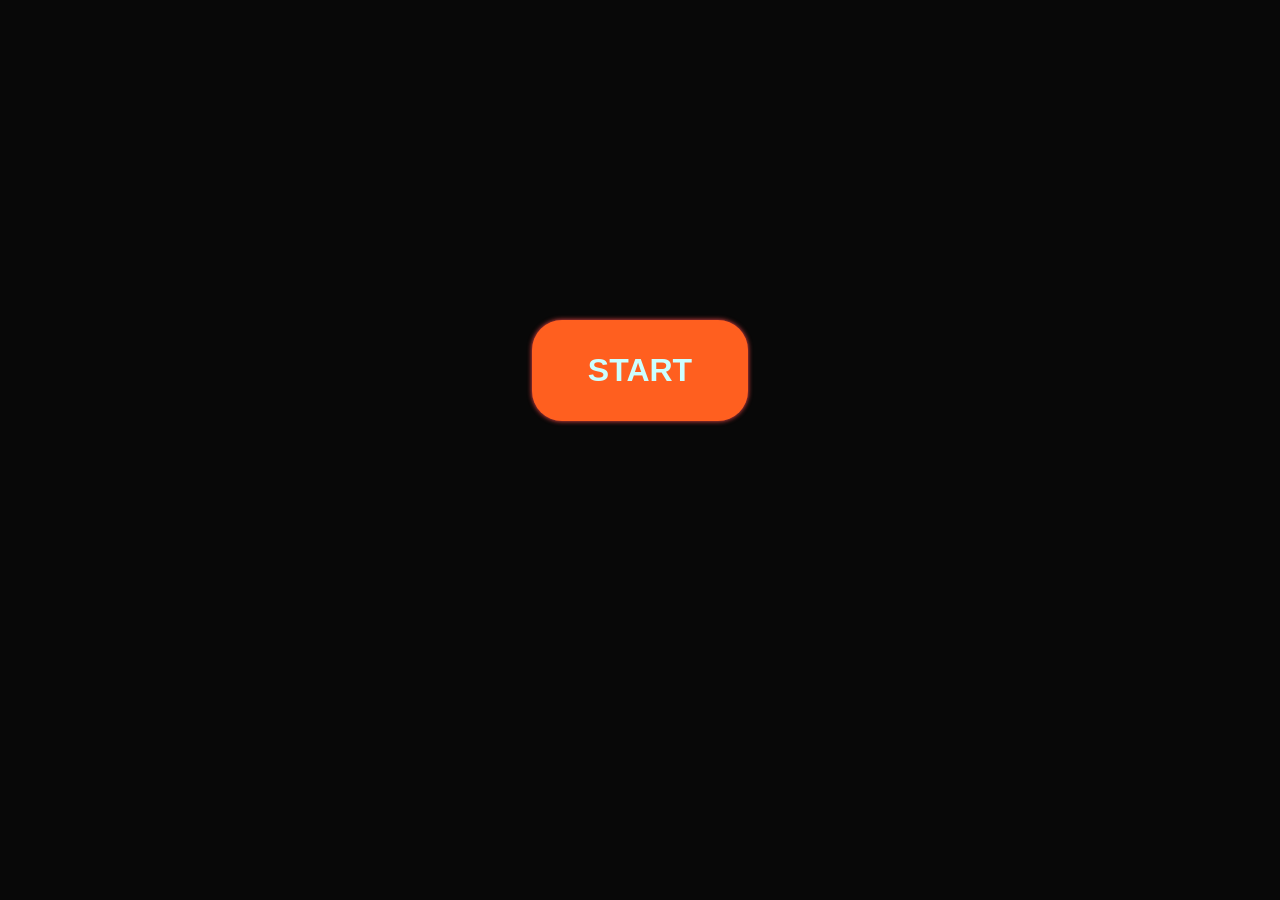
==== index.html @ 41b1b64e "very unmade" ====
<!DOCTYPE html>
<html lang="en">
<head>
    <meta charset="UTF-8">
    <meta name="viewport" content="width=device-width, initial-scale=1.0">
    <title>TEst your luck</title>
    <link rel="stylesheet" href="game.css">
    <script src="game.js" defer></script>
</head>
<body>
    <div id="homeP">
        
        <h1></h1>
        
        <div id="btnStrart">
            <button id="START">START</button>
        </div>
    </div>
</body>
</html>
---- game.css ----
*{
    margin: 0;
    padding: 0;
    box-sizing: border-box;
}

html{
    scroll-behavior: smooth;
}

body{
    background-color: #080808;
}

#homeP{
    display: flex;
    align-items: center;
    justify-content: center;
    flex-direction: column;
}

h1{
    font-family: "Josefin Sans", sans-serif;
    font-size: 4rem;
    color: #ccffff;
    padding: 10rem;
}

#START{
    color: #ccffff;
    background-color: #FF5F1F;
    font-weight: 600;
    font-size: 2rem;
    font-family: "Josefin Sans", sans-serif;
    box-shadow: 0 0 5px#ff4d4d;
    border-radius: 30px;
    cursor: pointer;
    transition: 1.25s;
    border:none;
    padding: 2rem 3.5rem;
}

#START:hover{
    color: #99ffd6;
    background: #00ff88;
    box-shadow: 0 0 10px #47d147;
    transform: translateY(-1.5px) (1.08);
}

#START:active{
    color: #99ffd6;
    background: #00ff88;
    box-shadow: 0 0 10px #47d147;
    transform: translateY(1px) scale(0.98);
}
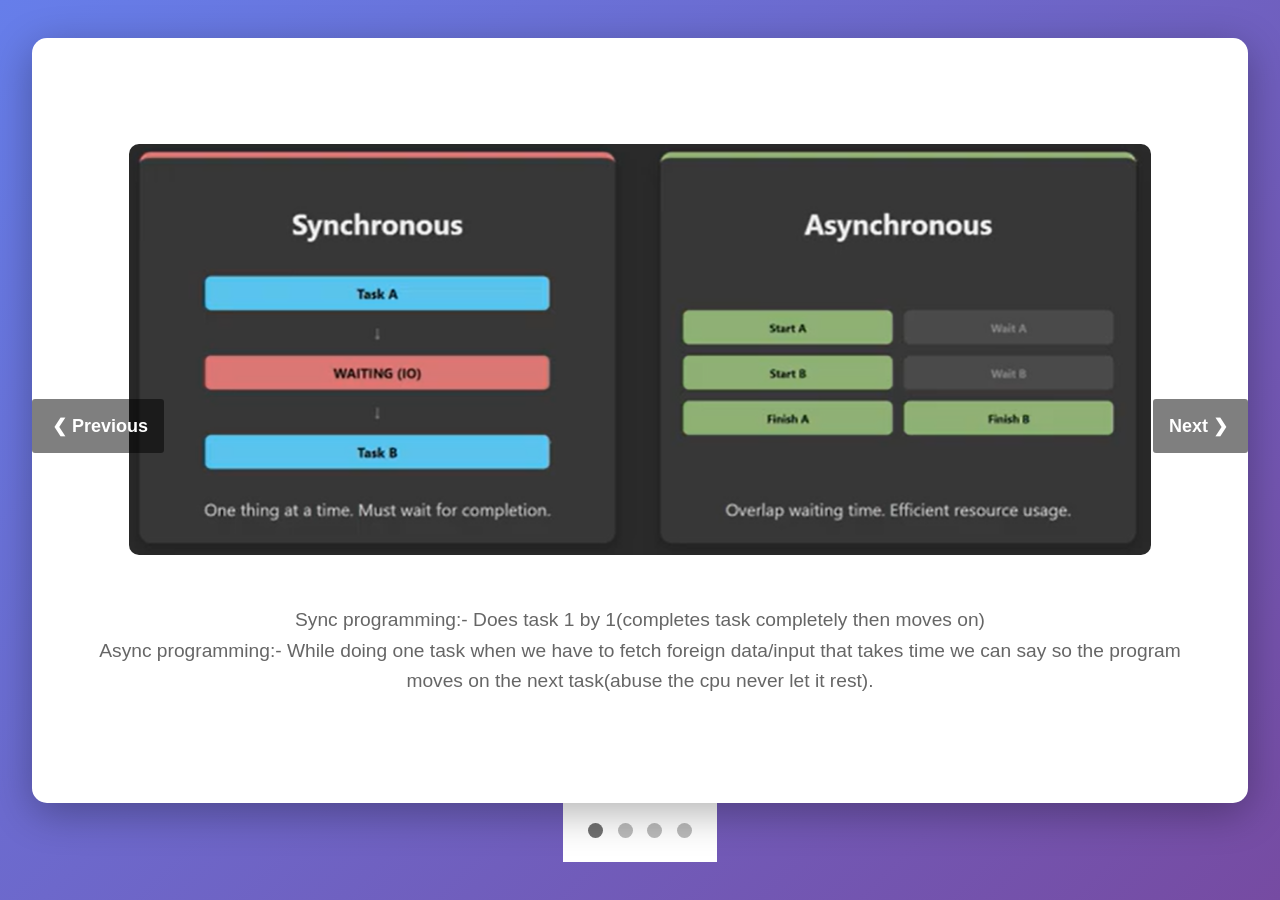
==== commit 1164aa08: "done almost just images" ====
--- a/index.html
+++ b/index.html
@@ -3,18 +3,121 @@
 <head>
     <meta charset="UTF-8">
     <meta name="viewport" content="width=device-width, initial-scale=1.0">
-    <title>TEst your luck</title>
-    <link rel="stylesheet" href="game.css">
-    <script src="game.js" defer></script>
+    <title>ASyncI/O</title>
+    <link rel="stylesheet" href="ppt.css">
 </head>
 <body>
-    <div id="homeP">
+    <div class="slideshow-container">
+        <div class="slide fade">
+            <img src="Screenshot 2026-04-07 165205.png" alt="Slide 1" class="slide-image">
+            <h1></h1>
+            <p>Sync programming:- Does task 1 by 1(completes task completely then moves on)<br />
+            Async programming:-  While doing one task when we have to fetch foreign data/input that takes time we can say so the program moves on the next task(abuse the cpu never let it rest).
+            </p>
+        </div>
+        <div class="slide fade">
+            <img src="https://via.placeholder.com/600x400?text=Slide+2" alt="Slide 2" class="slide-image">
+            <h1>Async Programming</h1>
+            <p>Fundamental terms of async programming: event loop, coroutines, async, await</p>
+        </div>
+        <div class="slide fade">
+            <img src="https://via.placeholder.com/600x400?text=Slide+3" alt="Slide 3" class="slide-image">
+            <h1>Basic Structure to use</h1>
+            <p>Event Loop >> Manager of a group project(ususally just the main thread) <br />
+                Co-routines >>  Employees who dont work without instructions and pause when laptop updating/ data taking time to arrive>>await<br />
+                Await >> Awaiting for data/input to arrive>> the manager can start other tasks/find other employees to work on other tasks while waiting for the data to arrive on present guy<br /> 
+        </div>
+
+        <div class="slide fade">
+            <img src="Screenshot 2026-04-07 214008.png" alt="Slide 3" class="slide-image">
+            <h1>Event loop</h1>
+            <p>Keeps cycling through tasks, never lets the CPU sit idle waiting for data, it switches to next tasks(basically abuses the CPU)</p>
+        </div>
+        <div class="slide fade">
+            <img src="Screenshot 2026-04-07 214008.png" alt="Slide 3" class="slide-image">
+            <h1>Coroutines</h1>
+            <p>Using the async def we can make a coroutine. These are like tasks that need to be in the loop in order to function.They are basically private objects for the library(asyncio)</p>
+        </div>
+
+        <div class="slide fade">
+            <img src="https://via.placeholder.com/600x400?text=Slide+1" alt="Slide 1" class="slide-image">
+            <h1>Starter Pack</h1>
+            <p>Async , await, asyncio.gather() and asyncio.run() are the most common words you are going to encounter when writing asyncio</p>
+        </div>
+
+        <div class="slide fade">
+            <img src="https://via.placeholder.com/600x400?text=Slide+2" alt="Slide 2" class="slide-image">
+            <h1>Starter Pack</h1>
+            <p>asyncio.gather()>> run multiple coroutines at once</p>
+        </div>
+        <div class="slide fade">
+            <img src="https://via.placeholder.com/600x400?text=Slide+2" alt="Slide 2" class="slide-image">
+            <h1>Starter Pack</h1>
+            <p>asyncio.run()>> Actually what happnes is that the event loop uses something called tasks we first 1:create the task(task = create_task(main(): is a async def func))<br/> 2:runs the main loop<br /> 3:closes the loop once finished </p>
+        </div>
+
+        <div class="slide fade">
+            <img src="https://via.placeholder.com/600x400?text=Slide+3" alt="Slide 3" class="slide-image">
+            <h1>loop = asyncio.get_running_loop()</h1>
+            <p>If you need to interact with the event loop within a Python program</p>
+        </div>
+
+        <div class="slide fade">
+            <img src="https://via.placeholder.com/600x400?text=Slide+4" alt="Slide 4" class="slide-image">
+            <h1>Slide 4</h1>
+            <p>Coroutines don’t do much on their own until they’re tied to the event loop.
+By default, an async event loop runs in a single thread and on a single CPU core. In most asyncio applications, there will be only one event loop, typically in the main thread. Running multiple event loops in different threads is technically possible, but not commonly needed or recommended.
+Event loops are pluggable. You can write your own implementation and have it run tasks just like the event loops provided in asyncio.</p>
+        </div>
+
         
-        <h1></h1>
         
-        <div id="btnStrart">
-            <button id="START">START</button>
+        <div class="slide fade">
+            <img src="https://via.placeholder.com/600x400?text=Slide+3" alt="Slide 3" class="slide-image">
+            <h1>loop = asyncio.get_running_loop()</h1>
+            <p>If you need to interact with the event loop within a Python program</p>
         </div>
+        <div class="slide fade">
+            <img src="https://via.placeholder.com/600x400?text=Slide+3" alt="Slide 3" class="slide-image">
+            <h1>loop = asyncio.get_running_loop()</h1>
+            <p>If you need to interact with the event loop within a Python program</p>
+        </div>
+
+        <div class="slide fade">
+            <img src="https://via.placeholder.com/600x400?text=Slide+3" alt="Slide 3" class="slide-image">
+            <h1></h1>
+            <p></p>
+        </div>
+        <div class="slide fade">
+            <img src="https://via.placeholder.com/600x400?text=Slide+3" alt="Slide 3" class="slide-image">
+            <h1></h1>
+            <p></p>
+        </div>
+        <div class="slide fade">
+            <img src="https://via.placeholder.com/600x400?text=Slide+3" alt="Slide 3" class="slide-image">
+            <h1></h1>
+            <p></p>
+        </div>
+        <div class="slide fade">
+            <img src="https://via.placeholder.com/600x400?text=Slide+3" alt="Slide 3" class="slide-image">
+            <h1></h1>
+            <p></p>
+        </div>
+        
+
+        <!-- Navigation buttons -->
+        <a class="prev" onclick="changeSlide(-1)">❮ Previous</a>
+        <a class="next" onclick="changeSlide(1)">Next ❯</a>
     </div>
+
+    <!-- Slide indicators -->
+    <div class="dots-container">
+        <span class="dot" onclick="currentSlide(1)"></span>
+        <span class="dot" onclick="currentSlide(2)"></span>
+        <span class="dot" onclick="currentSlide(3)"></span>
+        <span class="dot" onclick="currentSlide(4)"></span>
+    </div>
+
+    <script src="ppt.js"></script>
 </body>
-</html>+</html>
--- a/ppt.css
+++ b/ppt.css
@@ -0,0 +1,134 @@
+* {
+    margin: 0;
+    padding: 0;
+    box-sizing: border-box;
+}
+
+body {
+    font-family: Arial, sans-serif;
+    background: linear-gradient(135deg, #667eea 0%, #764ba2 100%);
+    height: 100vh;
+    display: flex;
+    flex-direction: column;
+    justify-content: center;
+    align-items: center;
+    padding: 10px;
+    overflow: hidden;
+}
+
+.slideshow-container {
+    width: 95vw;
+    height: 85vh;
+    position: relative;
+    background: white;
+    border-radius: 15px;
+    box-shadow: 0 10px 40px rgba(0, 0, 0, 0.3);
+    overflow: hidden;
+}
+
+.slide {
+    display: none;
+    padding: 40px;
+    text-align: center;
+    height: 100%;
+    animation: fade 1s ease-in-out;
+    flex-direction: column;
+    justify-content: center;
+    align-items: center;
+}
+
+.slide-image {
+    max-width: 100%;
+    max-height: 60%;
+    object-fit: cover;
+    border-radius: 10px;
+    margin-bottom: 30px;
+    cursor: pointer;
+    transition: transform 0.3s ease, box-shadow 0.3s ease, max-height 0.3s ease;
+}
+
+.slide-image:hover {
+    transform: scale(1.05);
+    box-shadow: 0 5px 20px rgba(0, 0, 0, 0.3);
+}
+
+.slide.active {
+    display: flex;
+    flex-direction: column;
+    justify-content: center;
+    align-items: center;
+}
+
+.slide h1 {
+    font-size: 2.5em;
+    color: #333;
+    margin-bottom: 20px;
+}
+
+.slide p {
+    font-size: 1.2em;
+    color: #666;
+    line-height: 1.6;
+}
+
+@keyframes fade {
+    from { opacity: 0; }
+    to { opacity: 1; }
+}
+
+/* Navigation buttons */
+.prev, .next {
+    cursor: pointer;
+    position: absolute;
+    top: 50%;
+    width: auto;
+    margin-top: -22px;
+    padding: 16px;
+    color: white;
+    font-weight: bold;
+    font-size: 18px;
+    transition: 0.3s ease;
+    border-radius: 3px;
+    background-color: rgba(0, 0, 0, 0.5);
+    user-select: none;
+}
+
+.next {
+    right: 0;
+    padding-right: 20px;
+}
+
+.prev {
+    left: 0;
+    padding-left: 20px;
+}
+
+.prev:hover, .next:hover {
+    background-color: rgba(0, 0, 0, 0.8);
+}
+
+/* Slide indicators */
+.dots-container {
+    text-align: center;
+    padding: 20px;
+    background: white;
+}
+
+.dot {
+    cursor: pointer;
+    height: 15px;
+    width: 15px;
+    margin: 0 5px;
+    background-color: #bbb;
+    border-radius: 50%;
+    display: inline-block;
+    transition: background-color 0.3s ease;
+}
+
+.dot.active {
+    background-color: #717171;
+}
+
+.dot:hover {
+    background-color: #717171;
+}
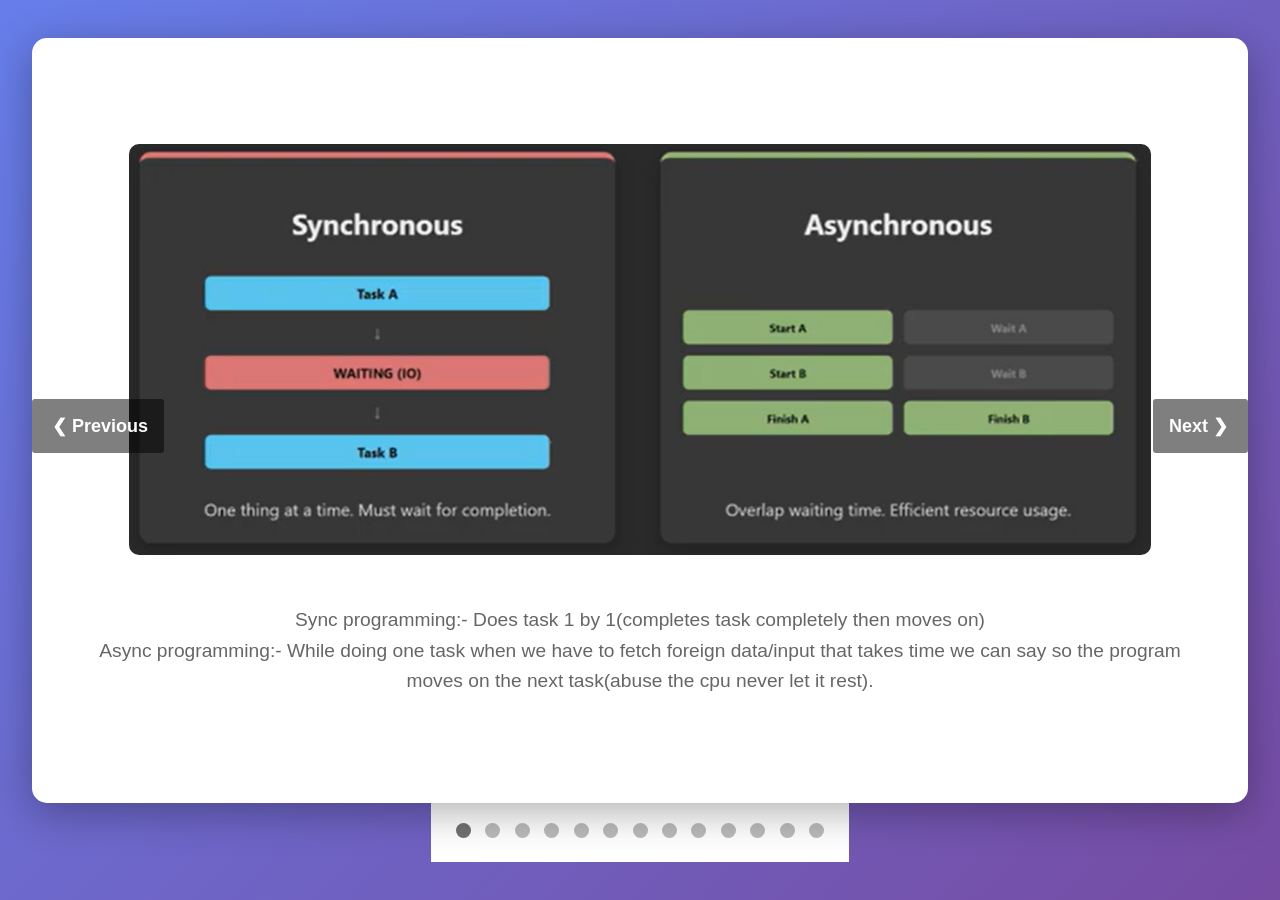
==== commit 0bc20183: "Git never works when needed most" ====
--- a/index.html
+++ b/index.html
@@ -9,19 +9,19 @@
 <body>
     <div class="slideshow-container">
         <div class="slide fade">
-            <img src="Screenshot 2026-04-07 165205.png" alt="Slide 1" class="slide-image">
+            <img src="Screenshot 2026-04-07 165205.png" class="slide-image">
             <h1></h1>
             <p>Sync programming:- Does task 1 by 1(completes task completely then moves on)<br />
             Async programming:-  While doing one task when we have to fetch foreign data/input that takes time we can say so the program moves on the next task(abuse the cpu never let it rest).
             </p>
         </div>
         <div class="slide fade">
-            <img src="https://via.placeholder.com/600x400?text=Slide+2" alt="Slide 2" class="slide-image">
+            <img src="Screenshot 2026-04-08 001213.png" class="slide-image">
             <h1>Async Programming</h1>
             <p>Fundamental terms of async programming: event loop, coroutines, async, await</p>
         </div>
         <div class="slide fade">
-            <img src="https://via.placeholder.com/600x400?text=Slide+3" alt="Slide 3" class="slide-image">
+            <img src="https://i.pinimg.com/736x/13/37/4f/13374f93b2f9464e6a7c8cd312730dcd.jpg" class="slide-image">
             <h1>Basic Structure to use</h1>
             <p>Event Loop >> Manager of a group project(ususally just the main thread) <br />
                 Co-routines >>  Employees who dont work without instructions and pause when laptop updating/ data taking time to arrive>>await<br />
@@ -29,93 +29,90 @@
         </div>
 
         <div class="slide fade">
-            <img src="Screenshot 2026-04-07 214008.png" alt="Slide 3" class="slide-image">
+            <img src="Screenshot 2026-04-07 214008.png" class="slide-image">
             <h1>Event loop</h1>
             <p>Keeps cycling through tasks, never lets the CPU sit idle waiting for data, it switches to next tasks(basically abuses the CPU)</p>
         </div>
         <div class="slide fade">
-            <img src="Screenshot 2026-04-07 214008.png" alt="Slide 3" class="slide-image">
+            <img src="Screenshot 2026-04-07 214008.png" class="slide-image">
             <h1>Coroutines</h1>
             <p>Using the async def we can make a coroutine. These are like tasks that need to be in the loop in order to function.They are basically private objects for the library(asyncio)</p>
         </div>
 
         <div class="slide fade">
-            <img src="https://via.placeholder.com/600x400?text=Slide+1" alt="Slide 1" class="slide-image">
+            <img src="https://cdn.mos.cms.futurecdn.net/QLT7UcoG6G7tzVLmuFf7b5.jpg" class="slide-image">
             <h1>Starter Pack</h1>
             <p>Async , await, asyncio.gather() and asyncio.run() are the most common words you are going to encounter when writing asyncio</p>
         </div>
 
         <div class="slide fade">
-            <img src="https://via.placeholder.com/600x400?text=Slide+2" alt="Slide 2" class="slide-image">
+            <img src="https://encrypted-tbn0.gstatic.com/images?q=tbn:ANd9GcQUhulxvRPZovj3XIn9rPWgjTRTSvFJAfuaPw&s" class="slide-image">
             <h1>Starter Pack</h1>
             <p>asyncio.gather()>> run multiple coroutines at once</p>
         </div>
         <div class="slide fade">
-            <img src="https://via.placeholder.com/600x400?text=Slide+2" alt="Slide 2" class="slide-image">
+            <img src="https://encrypted-tbn0.gstatic.com/images?q=tbn:ANd9GcRLMqO0z_KB92fpYJ_ZCzxM3W8O9x6ynJ9Cyg&s" class="slide-image">
             <h1>Starter Pack</h1>
             <p>asyncio.run()>> Actually what happnes is that the event loop uses something called tasks we first 1:create the task(task = create_task(main(): is a async def func))<br/> 2:runs the main loop<br /> 3:closes the loop once finished </p>
         </div>
 
         <div class="slide fade">
-            <img src="https://via.placeholder.com/600x400?text=Slide+3" alt="Slide 3" class="slide-image">
+            <img src="" class="slide-image">
+            <h1>loop = asyncio.get_running_loop()</h1>
+            <p>If you need to which task is running in the event loop</p>
             <h1>loop = asyncio.get_running_loop()</h1>
             <p>If you need to interact with the event loop within a Python program</p>
         </div>
 
+
         <div class="slide fade">
-            <img src="https://via.placeholder.com/600x400?text=Slide+4" alt="Slide 4" class="slide-image">
-            <h1>Slide 4</h1>
-            <p>Coroutines don’t do much on their own until they’re tied to the event loop.
-By default, an async event loop runs in a single thread and on a single CPU core. In most asyncio applications, there will be only one event loop, typically in the main thread. Running multiple event loops in different threads is technically possible, but not commonly needed or recommended.
-Event loops are pluggable. You can write your own implementation and have it run tasks just like the event loops provided in asyncio.</p>
-        </div>
-
-        
-        
-        <div class="slide fade">
-            <img src="https://via.placeholder.com/600x400?text=Slide+3" alt="Slide 3" class="slide-image">
-            <h1>loop = asyncio.get_running_loop()</h1>
-            <p>If you need to interact with the event loop within a Python program</p>
+            <img src="https://media1.tenor.com/m/z96omM3JqJkAAAAC/nerd-dog.gif" class="slide-image">
+            <h1></h1>
+            <p>In Python, only one thread can work at a time</p>
         </div>
         <div class="slide fade">
-            <img src="https://via.placeholder.com/600x400?text=Slide+3" alt="Slide 3" class="slide-image">
-            <h1>loop = asyncio.get_running_loop()</h1>
-            <p>If you need to interact with the event loop within a Python program</p>
-        </div>
-
-        <div class="slide fade">
-            <img src="https://via.placeholder.com/600x400?text=Slide+3" alt="Slide 3" class="slide-image">
+            <img src="https://framerusercontent.com/images/OQ5AwIWSyy4HrDRqlGZwfkWApk.png?width=1024&height=585" class="slide-image">
             <h1></h1>
-            <p></p>
+            <p>You get Concurrency (switching tasks quickly), not Parallelism (doing tasks simultaneously)</p>
         </div>
         <div class="slide fade">
-            <img src="https://via.placeholder.com/600x400?text=Slide+3" alt="Slide 3" class="slide-image">
-            <h1></h1>
-            <p></p>
+            
+            <img src="https://i.pinimg.com/736x/3a/97/e4/3a97e432077c584da3c5cc96c50e2a42.jpg"  class="slide-image">
+            <h1>Cooking Dinner Analogy</h1>
+            <p>One Chef. He chops onions, then stops to stir the soup, then goes back to chopping. He is doing multiple things, but only one at a time.<br />
+                Two Chefs. One chops onions while the other stirs the soup. They work at the exact same time
+            </p>
         </div>
         <div class="slide fade">
-            <img src="https://via.placeholder.com/600x400?text=Slide+3" alt="Slide 3" class="slide-image">
+            <img src="https://medium.com/@anandpillai/threading-patterns-with-python-b717ccc9d8ec" class="slide-image"><img src="https://images.intellipaat.com/wp-content/uploads/2025/05/Thread-Lifecycle-in-C.jpg" class="slide-image">
             <h1></h1>
-            <p></p>
-        </div>
-        <div class="slide fade">
-            <img src="https://via.placeholder.com/600x400?text=Slide+3" alt="Slide 3" class="slide-image">
-            <h1></h1>
-            <p></p>
+            <p>Python: Uses Heavy Threads limited by the GIL. Great for waiting tasks (like downloading files) but slow for heavy math.<br />
+C++: Uses OS Threads. They are powerful and run purely in parallel, but they are complex to manage manually.<br />
+Golang: Uses Goroutines. These are "super-lightweight" threads. You can run thousands of them easily, and they automatically use all CPU cores</p>
         </div>
         
 
-        <!-- Navigation buttons -->
+        
         <a class="prev" onclick="changeSlide(-1)">❮ Previous</a>
         <a class="next" onclick="changeSlide(1)">Next ❯</a>
     </div>
 
-    <!-- Slide indicators -->
+    
     <div class="dots-container">
         <span class="dot" onclick="currentSlide(1)"></span>
         <span class="dot" onclick="currentSlide(2)"></span>
         <span class="dot" onclick="currentSlide(3)"></span>
         <span class="dot" onclick="currentSlide(4)"></span>
+        <span class="dot" onclick="currentSlide(5)"></span>
+        <span class="dot" onclick="currentSlide(6)"></span>
+        <span class="dot" onclick="currentSlide(7)"></span>
+        <span class="dot" onclick="currentSlide(8)"></span>
+        <span class="dot" onclick="currentSlide(9)"></span>
+        <span class="dot" onclick="currentSlide(10)"></span>
+        <span class="dot" onclick="currentSlide(11)"></span>
+        <span class="dot" onclick="currentSlide(12)"></span>
+        <span class="dot" onclick="currentSlide(13)"></span>
+        
     </div>
 
     <script src="ppt.js"></script>
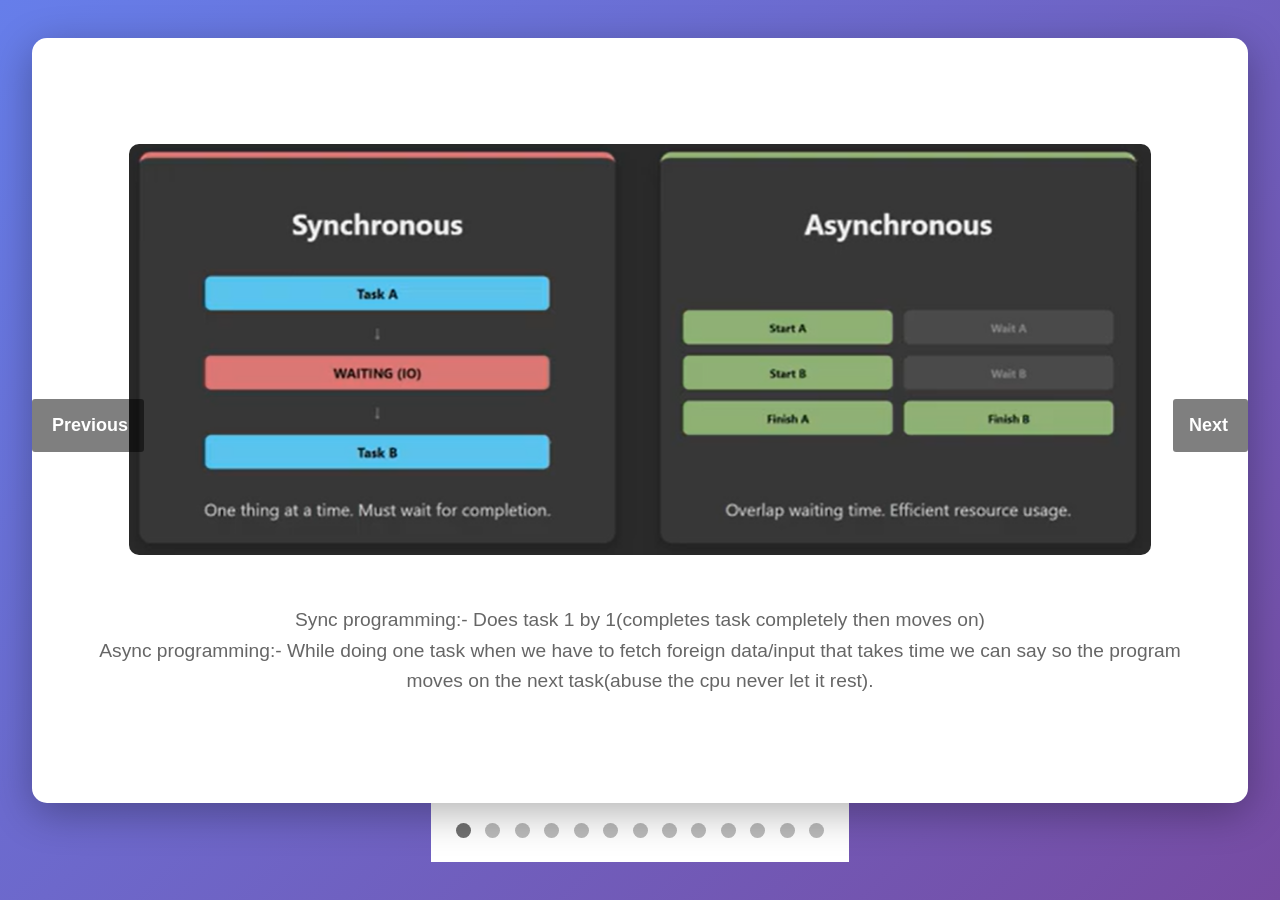
==== commit e5aa7281: "Git never works when needed most 2" ====
--- a/index.html
+++ b/index.html
@@ -76,7 +76,7 @@
             <p>You get Concurrency (switching tasks quickly), not Parallelism (doing tasks simultaneously)</p>
         </div>
         <div class="slide fade">
-            
+
             <img src="https://i.pinimg.com/736x/3a/97/e4/3a97e432077c584da3c5cc96c50e2a42.jpg"  class="slide-image">
             <h1>Cooking Dinner Analogy</h1>
             <p>One Chef. He chops onions, then stops to stir the soup, then goes back to chopping. He is doing multiple things, but only one at a time.<br />
@@ -93,8 +93,8 @@
         
 
         
-        <a class="prev" onclick="changeSlide(-1)">❮ Previous</a>
-        <a class="next" onclick="changeSlide(1)">Next ❯</a>
+        <a class="prev" onclick="changeSlide(-1)">Previous</a>
+        <a class="next" onclick="changeSlide(1)">Next </a>
     </div>
 
     
